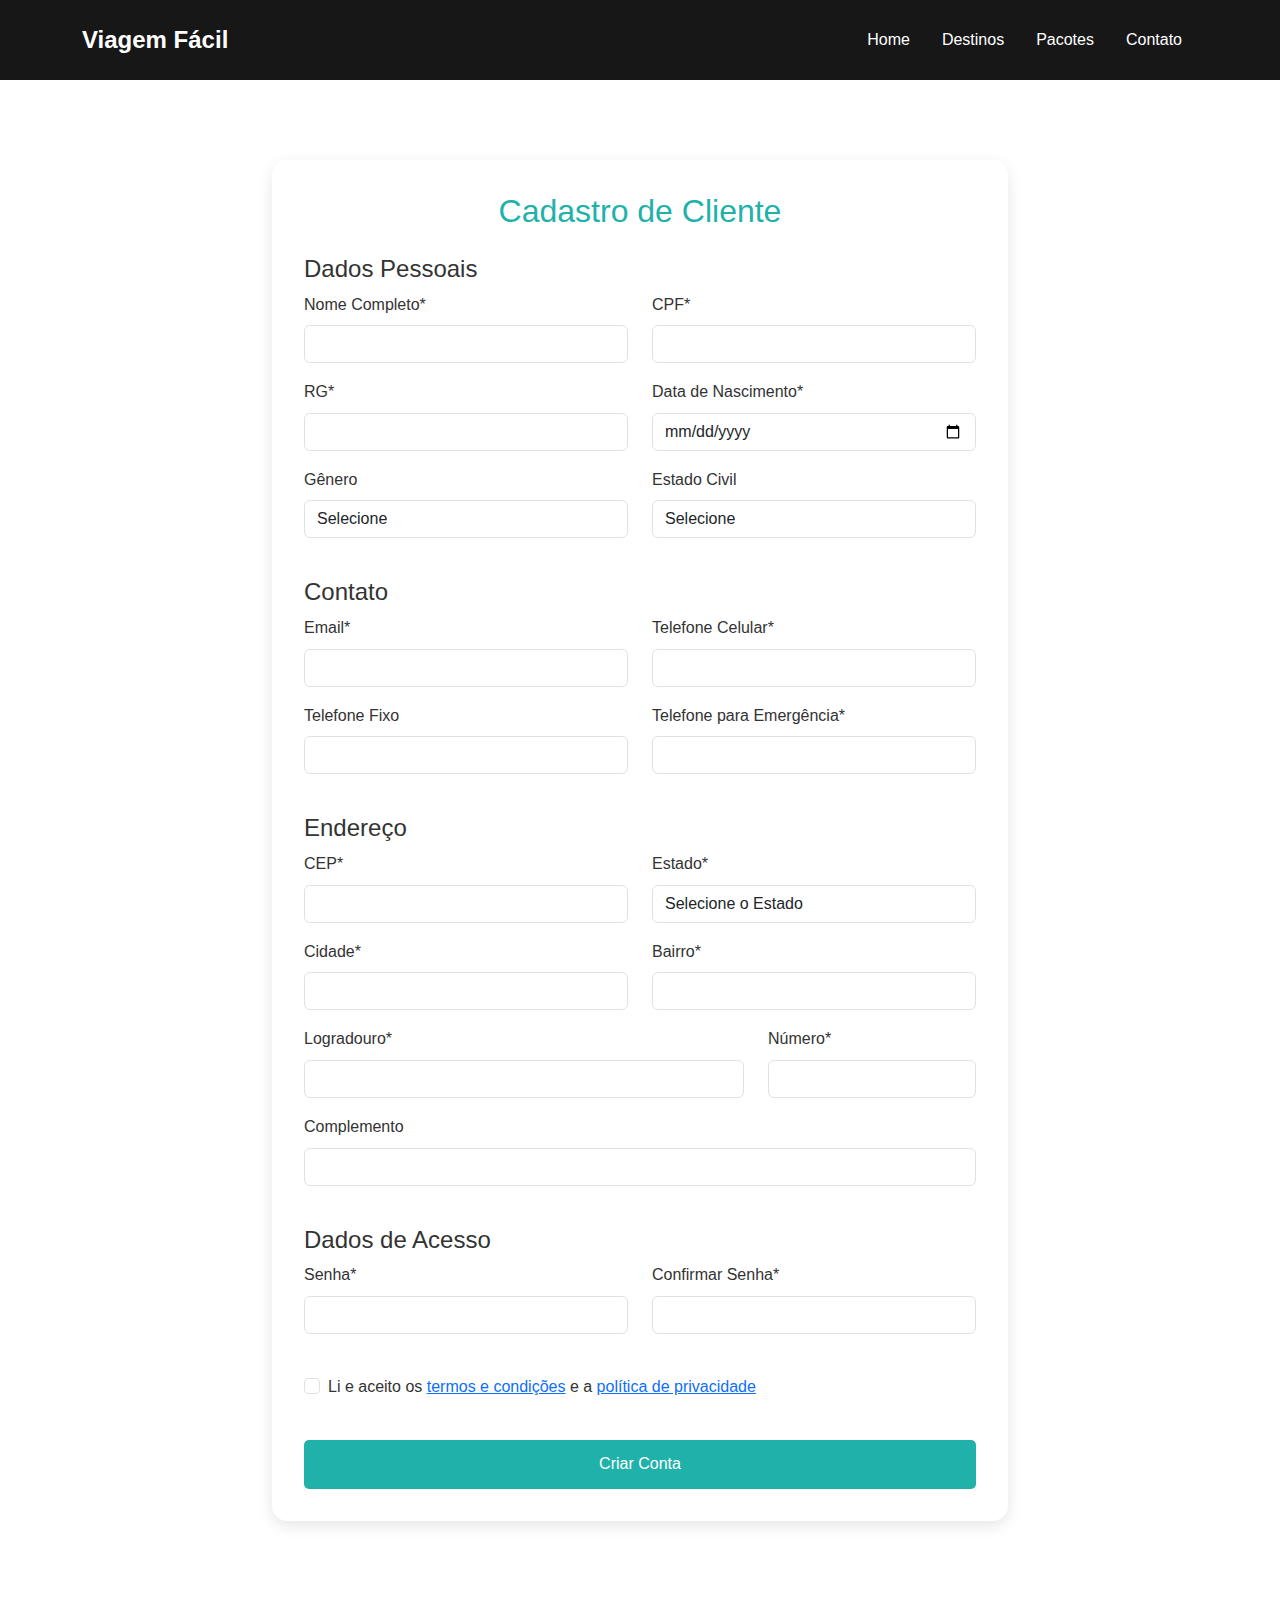
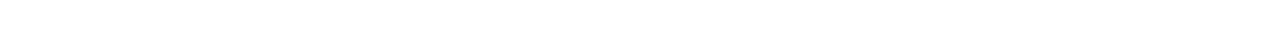
==== cadastro.html @ c477d5b8 "Agencia de Viagem" ====
<!DOCTYPE html>
<html lang="pt-br">

<head>
    <meta charset="UTF-8">
    <meta name="viewport" content="width=device-width, initial-scale=1.0">
    <title>Cadastro - Viagem Fácil</title>
    <link href="https://cdn.jsdelivr.net/npm/bootstrap@5.3.0/dist/css/bootstrap.min.css" rel="stylesheet">
    <link href="https://cdnjs.cloudflare.com/ajax/libs/font-awesome/6.0.0/css/all.min.css" rel="stylesheet">
    <style>
        :root {
            --primary-color: #20B2AA;
            --secondary-color: #ffffff;
            --text-color: #333333;
        }

        body {
            font-family: 'Arial', sans-serif;
            line-height: 1.6;
            color: var(--text-color);
            
        }

        .navbar {
            background-color: rgba(0, 0, 0, 0.911);
            padding: 1rem 0;
        }

        .navbar-brand {
            font-weight: bold;
            font-size: 1.5rem;
        }

        .nav-link {
            color: white !important;
            font-weight: 500;
            padding: 0.5rem 1rem !important;
            transition: color 0.3s ease;
        }

        .register-section {
            padding: 80px 0;
        }

        .register-card {
            background: white;
            border-radius: 15px;
            box-shadow: 0 5px 15px rgba(0, 0, 0, 0.1);
            padding: 2rem;
            margin-bottom: 2rem;
        }

        .register-title {
            color: var(--primary-color);
            margin-bottom: 1.5rem;
            text-align: center;
        }

        .form-label {
            font-weight: 500;
        }

        .btn-register {
            background-color: var(--primary-color);
            color: white;
            padding: 0.8rem 1.5rem;
            border: none;
            border-radius: 5px;
            font-weight: 500;
            width: 100%;
            margin-top: 1rem;
        }

        .btn-register:hover {
            background-color: #1a9090;
            color: white;
        }

        .form-control:focus {
            border-color: var(--primary-color);
            box-shadow: 0 0 0 0.2rem rgba(32, 178, 170, 0.25);
        }
    </style>
</head>

<body>
    <!-- Header/Navbar -->
    <nav class="navbar navbar-expand-lg navbar-dark">
        <div class="container">
            <a class="navbar-brand" href="index.html">Viagem Fácil</a>
            <button class="navbar-toggler" type="button" data-bs-toggle="collapse" data-bs-target="#navbarNav">
                <span class="navbar-toggler-icon"></span>
            </button>
            <div class="collapse navbar-collapse" id="navbarNav">
                <ul class="navbar-nav ms-auto">
                    <li class="nav-item"><a class="nav-link" href="index.html">Home</a></li>
                    <li class="nav-item"><a class="nav-link" href="index.html#destinos">Destinos</a></li>
                    <li class="nav-item"><a class="nav-link" href="index.html#pacotes">Pacotes</a></li>
                    <li class="nav-item"><a class="nav-link" href="index.html#contato">Contato</a></li>
                </ul>
            </div>
        </div>
    </nav>

    <!-- Register Section -->
    <section class="register-section">
        <div class="container">
            <div class="row justify-content-center">
                <div class="col-md-8">
                    <div class="register-card">
                        <h2 class="register-title">Cadastro de Cliente</h2>
                        <form id="registerForm">
                            <!-- Dados Pessoais -->
                            <div class="mb-4">
                                <h4>Dados Pessoais</h4>
                                <div class="row">
                                    <div class="col-md-6 mb-3">
                                        <label class="form-label">Nome Completo*</label>
                                        <input type="text" class="form-control" required>
                                    </div>
                                    <div class="col-md-6 mb-3">
                                        <label class="form-label">CPF*</label>
                                        <input type="text" class="form-control" required>
                                    </div>
                                    <div class="col-md-6 mb-3">
                                        <label class="form-label">RG*</label>
                                        <input type="text" class="form-control" required>
                                    </div>
                                    <div class="col-md-6 mb-3">
                                        <label class="form-label">Data de Nascimento*</label>
                                        <input type="date" class="form-control" required>
                                    </div>
                                    <div class="col-md-6 mb-3">
                                        <label class="form-label">Gênero</label>
                                        <select class="form-control">
                                            <option value="">Selecione</option>
                                            <option value="masculino">Masculino</option>
                                            <option value="feminino">Feminino</option>
                                            <option value="outro">Outro</option>
                                            <option value="nao-informar">Prefiro não informar</option>
                                        </select>
                                    </div>
                                    <div class="col-md-6 mb-3">
                                        <label class="form-label">Estado Civil</label>
                                        <select class="form-control">
                                            <option value="">Selecione</option>
                                            <option value="solteiro">Solteiro(a)</option>
                                            <option value="casado">Casado(a)</option>
                                            <option value="divorciado">Divorciado(a)</option>
                                            <option value="viuvo">Viúvo(a)</option>
                                        </select>
                                    </div>
                                </div>
                            </div>

                            <!-- Contato -->
                            <div class="mb-4">
                                <h4>Contato</h4>
                                <div class="row">
                                    <div class="col-md-6 mb-3">
                                        <label class="form-label">Email*</label>
                                        <input type="email" class="form-control" required>
                                    </div>
                                    <div class="col-md-6 mb-3">
                                        <label class="form-label">Telefone Celular*</label>
                                        <input type="tel" class="form-control" required>
                                    </div>
                                    <div class="col-md-6 mb-3">
                                        <label class="form-label">Telefone Fixo</label>
                                        <input type="tel" class="form-control">
                                    </div>
                                    <div class="col-md-6 mb-3">
                                        <label class="form-label">Telefone para Emergência*</label>
                                        <input type="tel" class="form-control" required>
                                    </div>
                                </div>
                            </div>

                            <!-- Endereço -->
                            <div class="mb-4">
                                <h4>Endereço</h4>
                                <div class="row">
                                    <div class="col-md-6 mb-3">
                                        <label class="form-label">CEP*</label>
                                        <input type="text" class="form-control" required>
                                    </div>
                                    <div class="col-md-6 mb-3">
                                        <label class="form-label">Estado*</label>
                                        <select class="form-control" required>
                                            <option value="">Selecione o Estado</option>
                                            <option value="para">PA</option>
                                            <option value="rio-de-janeiro">RJ</option>                         
                                        </select>
                                    </div>
                                    <div class="col-md-6 mb-3">
                                        <label class="form-label">Cidade*</label>
                                        <input type="text" class="form-control" required>
                                    </div>
                                    <div class="col-md-6 mb-3">
                                        <label class="form-label">Bairro*</label>
                                        <input type="text" class="form-control" required>
                                    </div>
                                    <div class="col-md-8 mb-3">
                                        <label class="form-label">Logradouro*</label>
                                        <input type="text" class="form-control" required>
                                    </div>
                                    <div class="col-md-4 mb-3">
                                        <label class="form-label">Número*</label>
                                        <input type="text" class="form-control" required>
                                    </div>
                                    <div class="col-md-12 mb-3">
                                        <label class="form-label">Complemento</label>
                                        <input type="text" class="form-control">
                                    </div>
                                </div>
                            </div>

                            <!-- Dados de Acesso -->
                            <div class="mb-4">
                                <h4>Dados de Acesso</h4>
                                <div class="row">
                                    <div class="col-md-6 mb-3">
                                        <label class="form-label">Senha*</label>
                                        <input type="password" class="form-control" required>
                                    </div>
                                    <div class="col-md-6 mb-3">
                                        <label class="form-label">Confirmar Senha*</label>
                                        <input type="password" class="form-control" required>
                                    </div>
                                </div>
                            </div>

                            <!-- Termos e Condições -->
                            <div class="mb-4">
                                <div class="form-check">
                                    <input class="form-check-input" type="checkbox" required>
                                    <label class="form-check-label">
                                        Li e aceito os <a href="#">termos e condições</a> e a <a href="#">política de
                                            privacidade</a>
                                    </label>
                                </div>
                            </div>

                            <button type="submit" class="btn btn-register">Criar Conta</button>
                        </form>
                    </div>
                </div>
            </div>
        </div>
    </section>

    <script src="https://cdn.jsdelivr.net/npm/bootstrap@5.3.0/dist/js/bootstrap.bundle.min.js"></script>
</body>

</html>
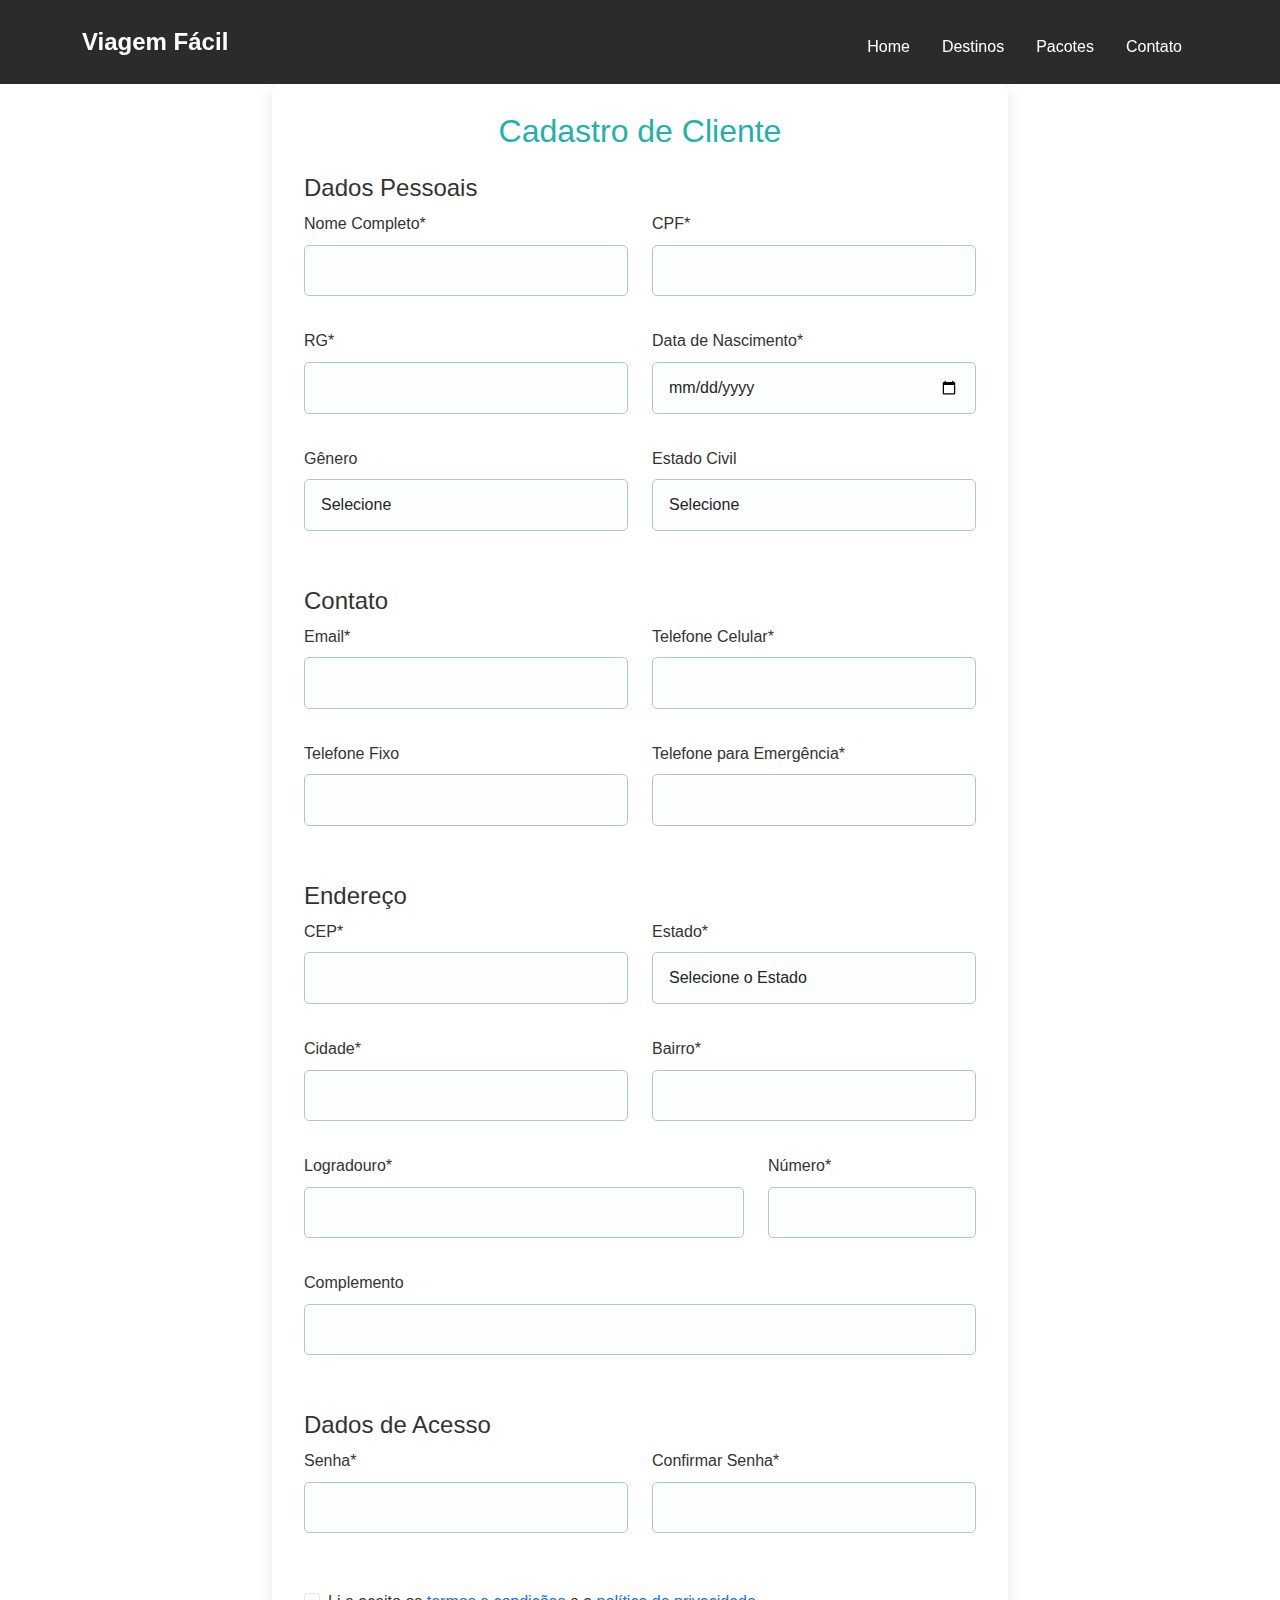
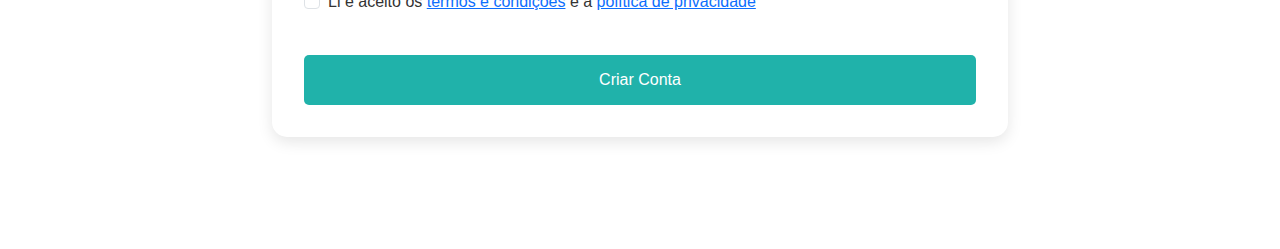
==== commit 193cc7c2: "Organizando código Style | ajuste do button Cadastro no navbar em telas menores." ====
--- a/cadastro.html
+++ b/cadastro.html
@@ -7,80 +7,8 @@
     <title>Cadastro - Viagem Fácil</title>
     <link href="https://cdn.jsdelivr.net/npm/bootstrap@5.3.0/dist/css/bootstrap.min.css" rel="stylesheet">
     <link href="https://cdnjs.cloudflare.com/ajax/libs/font-awesome/6.0.0/css/all.min.css" rel="stylesheet">
-    <style>
-        :root {
-            --primary-color: #20B2AA;
-            --secondary-color: #ffffff;
-            --text-color: #333333;
-        }
-
-        body {
-            font-family: 'Arial', sans-serif;
-            line-height: 1.6;
-            color: var(--text-color);
-            
-        }
-
-        .navbar {
-            background-color: rgba(0, 0, 0, 0.911);
-            padding: 1rem 0;
-        }
-
-        .navbar-brand {
-            font-weight: bold;
-            font-size: 1.5rem;
-        }
-
-        .nav-link {
-            color: white !important;
-            font-weight: 500;
-            padding: 0.5rem 1rem !important;
-            transition: color 0.3s ease;
-        }
-
-        .register-section {
-            padding: 80px 0;
-        }
-
-        .register-card {
-            background: white;
-            border-radius: 15px;
-            box-shadow: 0 5px 15px rgba(0, 0, 0, 0.1);
-            padding: 2rem;
-            margin-bottom: 2rem;
-        }
-
-        .register-title {
-            color: var(--primary-color);
-            margin-bottom: 1.5rem;
-            text-align: center;
-        }
-
-        .form-label {
-            font-weight: 500;
-        }
-
-        .btn-register {
-            background-color: var(--primary-color);
-            color: white;
-            padding: 0.8rem 1.5rem;
-            border: none;
-            border-radius: 5px;
-            font-weight: 500;
-            width: 100%;
-            margin-top: 1rem;
-        }
-
-        .btn-register:hover {
-            background-color: #1a9090;
-            color: white;
-        }
-
-        .form-control:focus {
-            border-color: var(--primary-color);
-            box-shadow: 0 0 0 0.2rem rgba(32, 178, 170, 0.25);
-        }
-    </style>
+    <link rel="stylesheet" href="style.css">
+    
 </head>
 
 <body>
--- a/style.css
+++ b/style.css
@@ -0,0 +1,422 @@
+:root {
+    --primary-color: #20B2AA;
+    --secondary-color: #ffffff;
+    --text-color: #333333;
+    --dark-overlay: rgba(0, 0, 0, 0.5);
+}
+
+body {
+    font-family: 'Arial', sans-serif;
+    line-height: 1.6;
+    color: var(--text-color);
+}
+
+/* Header Styles */
+.navbar {
+    background-color: rgba(0, 0, 0, 0.83);
+    padding: 1rem 0;
+    position: fixed;
+    width: 100%;
+    z-index: 1000;
+    transition: background-color 0.3s ease;
+}
+
+.navbar.scrolled {
+    background-color: var(--primary-color);
+    box-shadow: 0 2px 10px rgba(0, 0, 0, 0.5);
+}
+
+.navbar-brand {
+    font-weight: bold;
+    font-size: 1.5rem;
+}
+
+.nav-link {
+    color: white !important;
+    font-weight: 500;
+    padding: 0.5rem 1rem !important;
+    transition: color 0.3s ease;
+}
+
+.nav-link:hover {
+    color: rgba(134, 209, 185, 0.8) !important;
+}
+
+.nav-item {
+    margin-top: 10px;
+}
+
+/* login */
+.modal-login {
+    max-width: 400px;
+}
+
+.modal-header {
+    background-color: var(--primary-color);
+    color: white;
+}
+
+.login-form,
+.register-form {
+    padding: 20px;
+}
+
+.form-control:focus {
+    border-color: var(--primary-color);
+    box-shadow: 0 0 0 0.2rem rgba(32, 178, 170, 0.25);
+}
+
+.auth-buttons {
+    display: flex;
+    gap: 10px;
+}
+
+.auth-buttons .btn {
+    flex: 1;
+}
+
+/* Hero Section */
+.hero-section {
+    position: relative;
+    height: 100vh;
+    background-image: url('/img/site\ travel\ 2.png');
+    background-size: cover;
+    background-position: center;
+    background-attachment: fixed;
+}
+
+.hero-overlay {
+    position: absolute;
+    top: 0;
+    left: 0;
+    right: 0;
+    bottom: 0;
+    background: linear-gradient(135deg, var(--dark-overlay) 0%, rgba(3, 3, 3, 0.134) 100%);
+}
+
+.hero-content {
+    position: relative;
+    z-index: 2;
+    height: 100%;
+    display: flex;
+    align-items: center;
+}
+
+/* Search Form */
+.search-form {
+    background: rgba(10, 9, 9, 0.431);
+    padding: 2.5rem;
+    border-radius: 15px;
+    backdrop-filter: blur(10px);
+    max-width: 450px;
+    margin-left: 5%;
+    box-shadow: 0 10px 30px rgba(0, 0, 0, 0.1);
+}
+
+.search-form h2 {
+    color: var(--primary-color);
+    margin-bottom: 1.5rem;
+    font-size: 1.8rem;
+}
+
+.form-control {
+    padding: 0.8rem 1rem;
+    margin-bottom: 1rem;
+    border: 1px solid #aacac8;
+    border-radius: 5px;
+    background-color: #f8f9fa60;
+}
+
+.btn-search {
+    background-color: var(--primary-color);
+    color: white;
+    padding: 0.8rem 1.5rem;
+    border: none;
+    border-radius: 5px;
+    width: 100%;
+    font-weight: 500;
+    transition: background-color 0.3s ease;
+}
+
+.btn-search:hover {
+    background-color: #1a9090;
+}
+
+/* Features Section */
+.features-section {
+    background-color: #f8f9fa;
+    padding: 5rem 0;
+    position: relative;
+    z-index: 1;
+}
+
+.section-title {
+    text-align: center;
+    margin-bottom: 3rem;
+}
+
+.section-title h2 {
+    color: var(--primary-color);
+    font-size: 2.5rem;
+    margin-bottom: 1rem;
+}
+
+.section-title p {
+    color: #666;
+    max-width: 600px;
+    margin: 0 auto;
+}
+
+.feature-card {
+    background: white;
+    padding: 2rem;
+    border-radius: 15px;
+    text-align: center;
+    transition: all 0.3s ease;
+    box-shadow: 0 5px 15px rgba(0, 0, 0, 0.05);
+    overflow: hidden;
+    height: 100%;
+}
+
+.feature-card:hover {
+    transform: translateY(-10px);
+    box-shadow: 0 8px 25px rgba(0, 0, 0, 0.1);
+}
+
+.feature-icon {
+    width: 80px;
+    height: 80px;
+    background-color: var(--primary-color);
+    border-radius: 50%;
+    display: flex;
+    align-items: center;
+    justify-content: center;
+    margin: 0 auto 1.5rem;
+    transition: transform 0.3s ease;
+}
+
+.feature-icon i {
+    font-size: 2rem;
+    color: white;
+}
+
+.feature-image-container {
+    margin: 1.5rem -2rem;
+    height: 200px;
+    position: relative;
+    overflow: hidden;
+}
+
+.feature-image {
+    width: 100%;
+    height: 100%;
+    object-fit: cover;
+    transition: transform 0.5s ease;
+}
+
+.feature-card:hover .feature-image {
+    transform: scale(1.1);
+}
+
+.feature-overlay {
+    position: absolute;
+    bottom: 0;
+    left: 0;
+    right: 0;
+    background: linear-gradient(to top, rgba(0, 0, 0, 0.6), transparent);
+    height: 50%;
+    pointer-events: none;
+}
+
+.feature-price {
+    font-size: 1.25rem;
+    color: var(--primary-color);
+    font-weight: bold;
+    margin: 1rem 0;
+}
+
+.feature-btn {
+    background-color: var(--primary-color);
+    color: white;
+    padding: 0.5rem 1.5rem;
+    border-radius: 25px;
+    text-decoration: none;
+    display: inline-block;
+    transition: background-color 0.3s ease;
+}
+
+.feature-btn:hover {
+    background-color: #1a9090;
+    color: white;
+}
+
+/* Popular Destinations Section */
+.destinations-section {
+    padding: 5rem 0;
+    background-color: white;
+}
+
+.destination-card {
+    border-radius: 15px;
+    overflow: hidden;
+    box-shadow: 0 5px 15px rgba(0, 0, 0, 0.1);
+    margin-bottom: 2rem;
+}
+
+.destination-image {
+    height: 250px;
+    overflow: hidden;
+}
+
+.destination-image img {
+    width: 100%;
+    height: 100%;
+    object-fit: cover;
+    transition: transform 0.5s ease;
+}
+
+.destination-card:hover .destination-image img {
+    transform: scale(1.1);
+}
+
+.destination-content {
+    padding: 1.5rem;
+}
+
+.destination-content h3 {
+    color: var(--primary-color);
+    margin-bottom: 1rem;
+}
+
+/* Carousel Styles */
+.carousel {
+    border-radius: 15px;
+    overflow: hidden;
+    box-shadow: 0 5px 15px rgba(0, 0, 0, 0.1);
+    margin-bottom: 2rem;
+}
+
+.carousel-item {
+    height: 500px;
+}
+
+.carousel-item img {
+    object-fit: cover;
+    height: 100%;
+}
+
+.carousel-caption {
+    background: linear-gradient(to top, rgba(0, 0, 0, 0.7), transparent);
+    bottom: 0;
+    left: 0;
+    right: 0;
+    padding: 2rem;
+    text-align: left;
+}
+
+.carousel-caption h3 {
+    font-size: 2rem;
+    margin-bottom: 0.5rem;
+}
+
+.carousel-indicators {
+    margin-bottom: 1rem;
+}
+
+/* Footer */
+.footer {
+    background-color: #333;
+    color: white;
+    padding: 4rem 0 2rem;
+}
+
+.footer h4 {
+    color: var(--primary-color);
+    margin-bottom: 1.5rem;
+}
+
+.footer-links {
+    list-style: none;
+    padding: 0;
+}
+
+.footer-links li {
+    margin-bottom: 0.8rem;
+}
+
+.footer-links a {
+    color: white;
+    text-decoration: none;
+    transition: color 0.3s ease;
+}
+
+.footer-links a:hover {
+    color: var(--primary-color);
+}
+
+.social-links {
+    display: flex;
+    gap: 1rem;
+    margin-top: 1rem;
+}
+
+.social-links a {
+    color: white;
+    font-size: 1.5rem;
+    transition: color 0.3s ease;
+}
+
+.social-links a:hover {
+    color: var(--primary-color);
+}
+
+.footer-bottom {
+    margin-top: 3rem;
+    padding-top: 2rem;
+    border-top: 1px solid rgba(255, 255, 255, 0.1);
+    text-align: center;
+}
+
+/* Registration Section */
+.register-section {
+    padding: 80px 0;
+}
+
+.register-card {
+    background: white;
+    border-radius: 15px;
+    box-shadow: 0 5px 15px rgba(0, 0, 0, 0.1);
+    padding: 2rem;
+    margin-bottom: 2rem;
+}
+
+.register-title {
+    color: var(--primary-color);
+    margin-bottom: 1.5rem;
+    text-align: center;
+}
+
+.form-label {
+    font-weight: 500;
+}
+
+.btn-register {
+    background-color: var(--primary-color);
+    color: white;
+    padding: 0.8rem 1.5rem;
+    border: none;
+    border-radius: 5px;
+    font-weight: 500;
+    width: 100%;
+    margin-top: 1rem;
+}
+
+.btn-register:hover {
+    background-color: #1a9090;
+    color: white;
+}
+
+.form-control:focus {
+    border-color: var(--primary-color);
+    box-shadow: 0 0 0 0.2rem rgba(32, 178, 170, 0.25);
+}